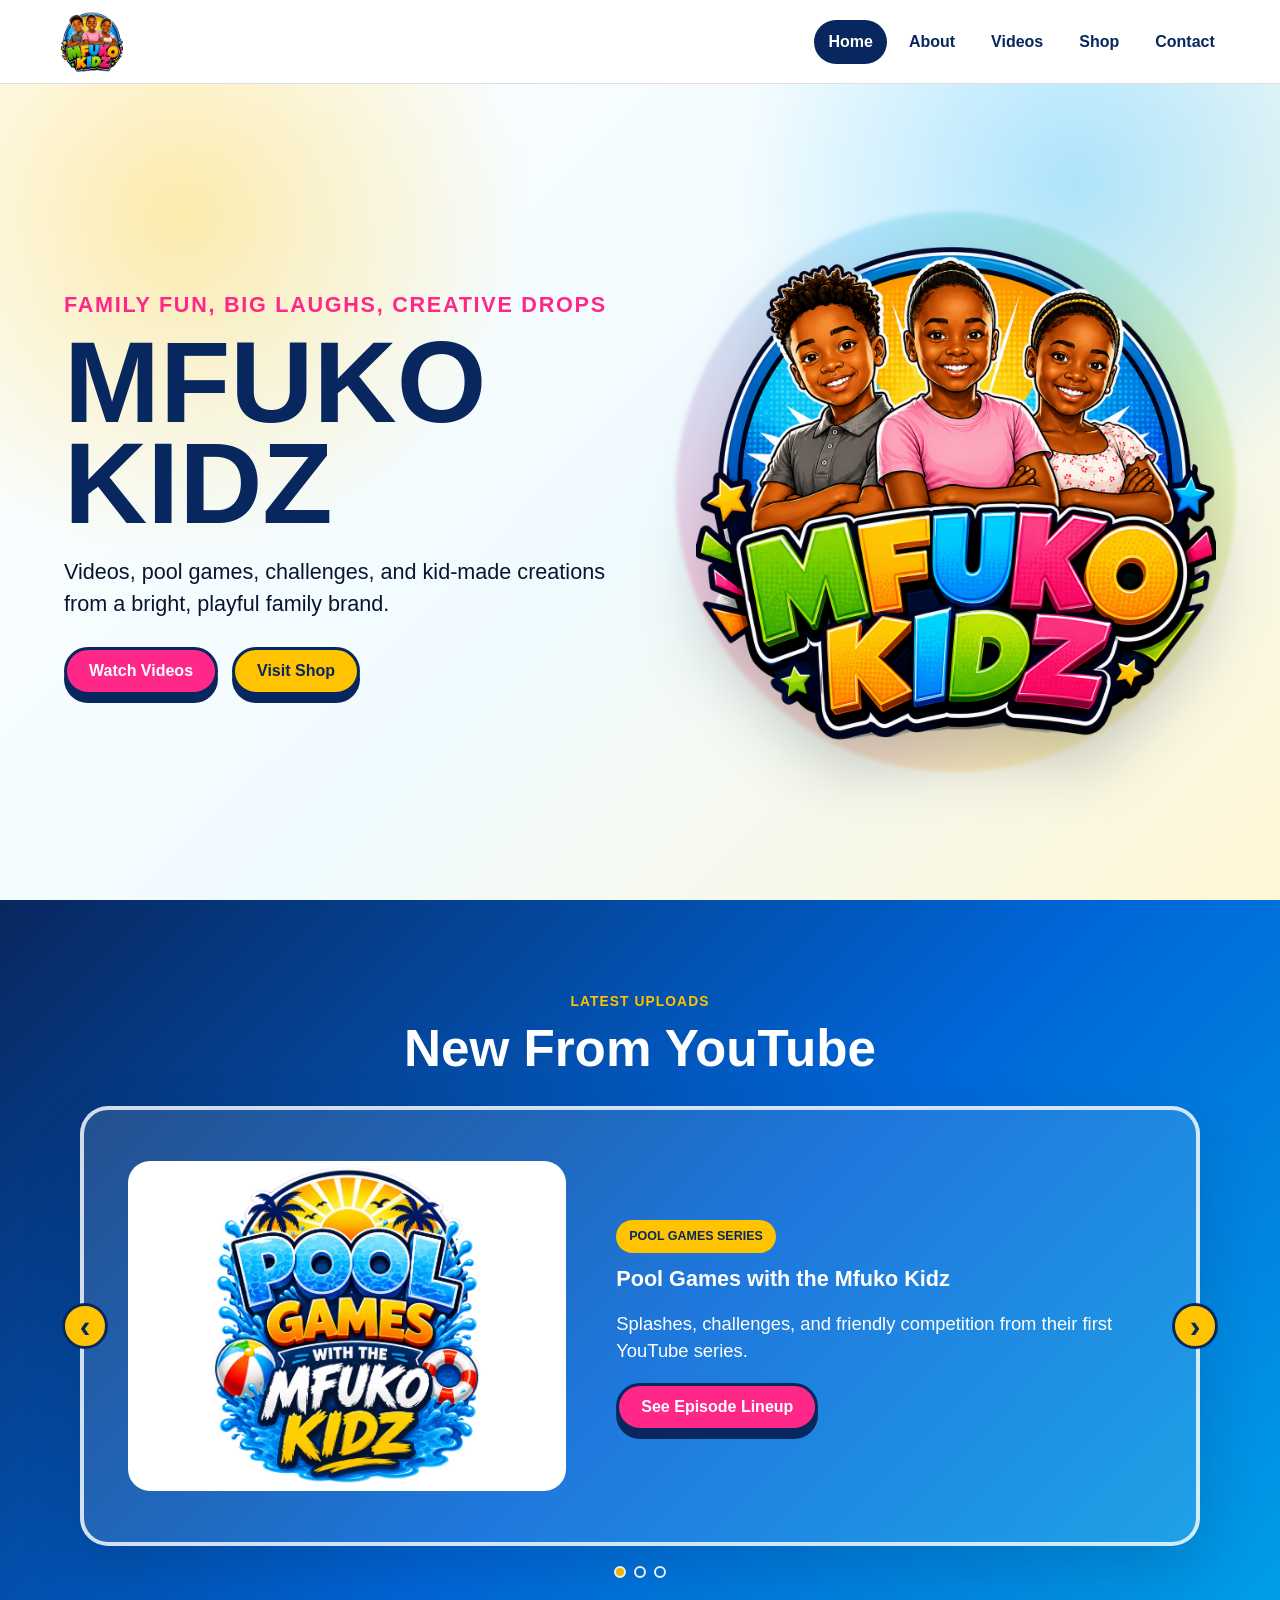
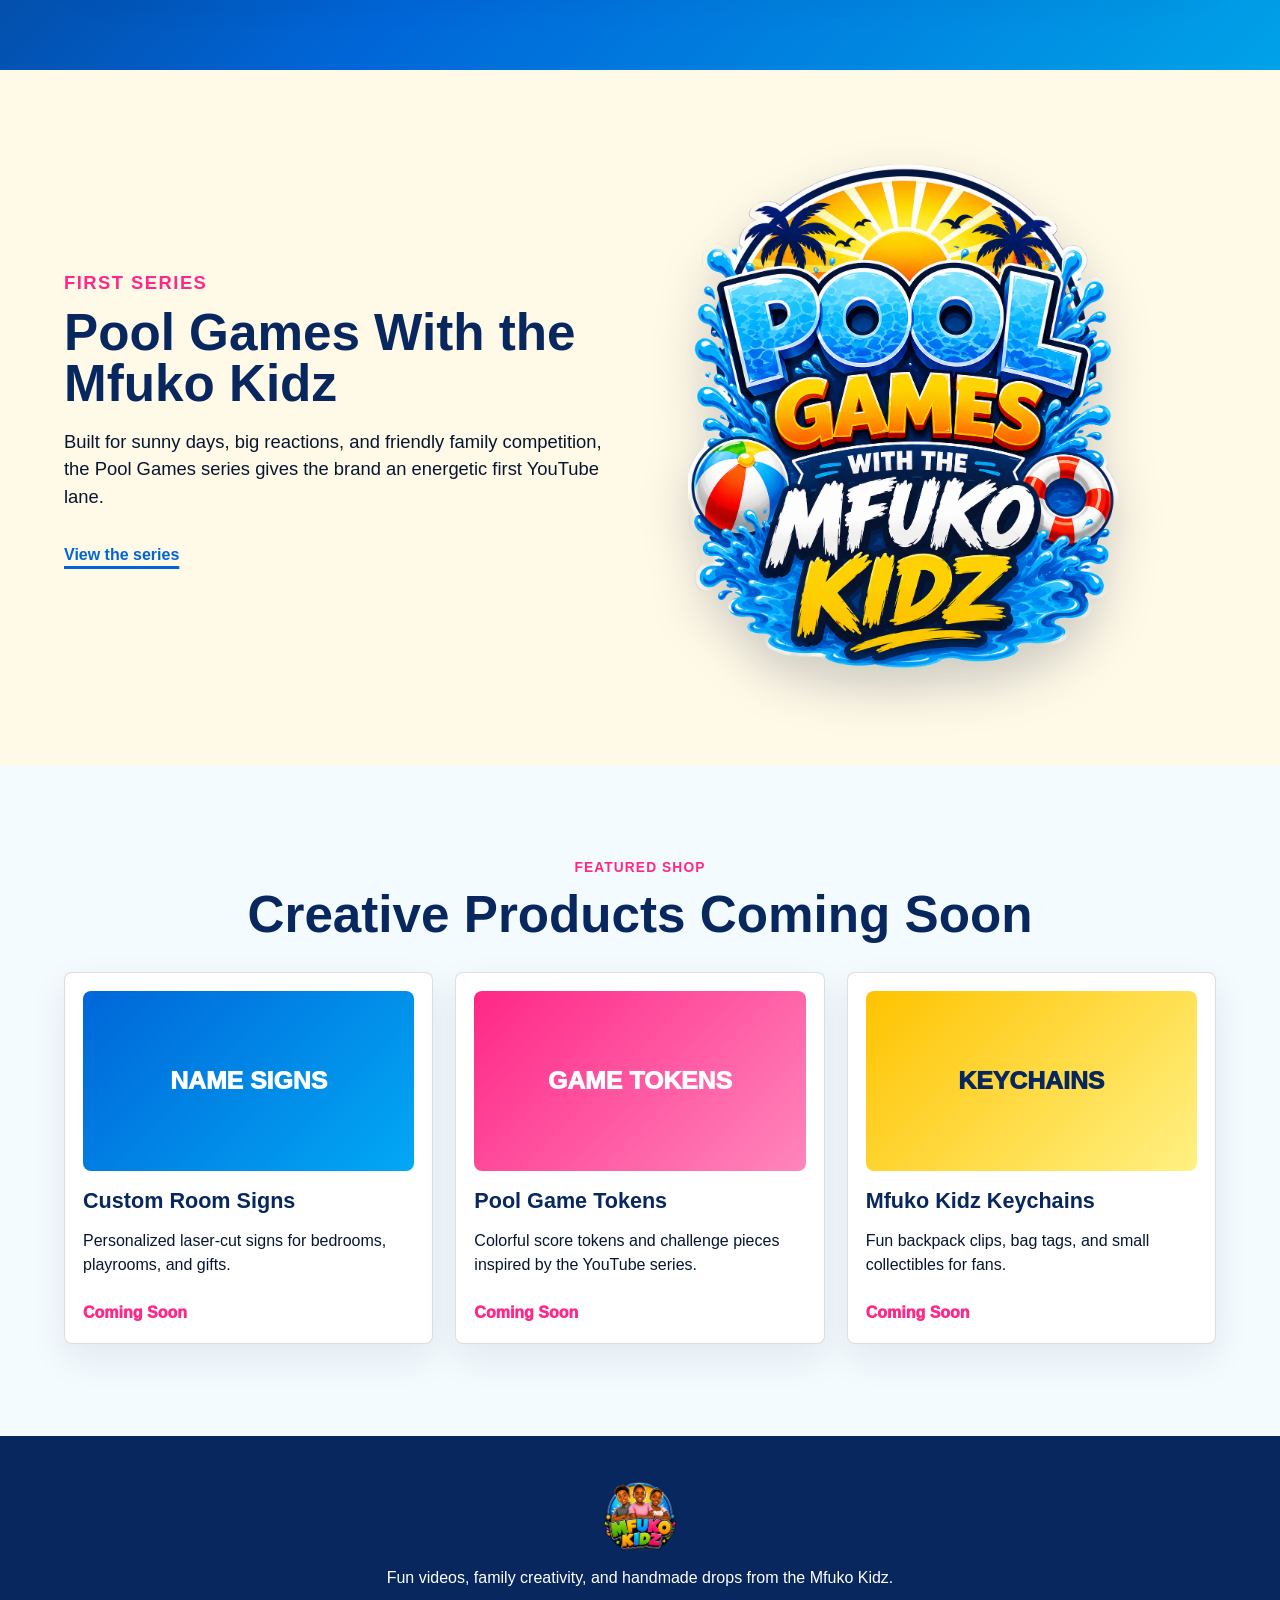
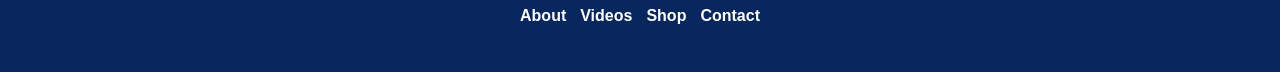
==== index.html @ de1b1039 "Add files via upload" ====
<!doctype html>
<html lang="en">
  <head>
    <meta charset="utf-8">
    <meta name="viewport" content="width=device-width, initial-scale=1">
    <title>Mfuko Kidz | Videos, Games, and Creative Shop</title>
    <meta name="description" content="Mfuko Kidz is a family-friendly kids brand featuring fun videos, pool games, creative projects, and handmade shop items.">
    <link rel="stylesheet" href="styles.css">
  </head>
  <body>
    <header class="site-header">
      <a class="brand" href="index.html" aria-label="Mfuko Kidz home">
        <img src="assets/mfuko-kidz-logo.png" alt="Mfuko Kidz logo">
      </a>
      <button class="menu-toggle" type="button" aria-expanded="false" aria-controls="site-nav">Menu</button>
      <nav class="site-nav" id="site-nav" aria-label="Main navigation">
        <a href="index.html" aria-current="page">Home</a>
        <a href="about.html">About</a>
        <a href="videos.html">Videos</a>
        <a href="shop.html">Shop</a>
        <a href="contact.html">Contact</a>
      </nav>
    </header>

    <main>
      <section class="hero">
        <div class="hero-copy">
          <p class="eyebrow">Family fun, big laughs, creative drops</p>
          <h1>Mfuko Kidz</h1>
          <p>Videos, pool games, challenges, and kid-made creations from a bright, playful family brand.</p>
          <div class="hero-actions">
            <a class="button primary" href="videos.html">Watch Videos</a>
            <a class="button secondary" href="shop.html">Visit Shop</a>
          </div>
        </div>
        <div class="hero-art" aria-label="Mfuko Kidz brand artwork">
          <img src="assets/mfuko-kidz-logo.png" alt="Mfuko Kidz characters and logo">
        </div>
      </section>

      <section class="section-band blue-band">
        <div class="section-heading">
          <p class="eyebrow">Latest uploads</p>
          <h2>New From YouTube</h2>
        </div>
        <div class="video-slider" data-slider>
          <button class="slider-control previous" type="button" data-direction="-1" aria-label="Previous video">‹</button>
          <article class="video-feature" data-slide>
            <div class="video-poster">
              <img src="assets/pool-games-logo.png" alt="Pool Games with the Mfuko Kidz logo">
            </div>
            <div class="video-details">
              <span class="pill">Pool Games Series</span>
              <h3>Pool Games with the Mfuko Kidz</h3>
              <p>Splashes, challenges, and friendly competition from their first YouTube series.</p>
              <a class="button primary" href="videos.html">See Episode Lineup</a>
            </div>
          </article>
          <article class="video-feature is-hidden" data-slide>
            <div class="video-poster gradient-card yellow">
              <span>Challenge Day</span>
            </div>
            <div class="video-details">
              <span class="pill">Coming Soon</span>
              <h3>Backyard Challenge Time</h3>
              <p>Fast games, silly rules, and moments made for family viewing.</p>
              <a class="button primary" href="videos.html">Explore Videos</a>
            </div>
          </article>
          <article class="video-feature is-hidden" data-slide>
            <div class="video-poster gradient-card green">
              <span>Maker Day</span>
            </div>
            <div class="video-details">
              <span class="pill">Shop Preview</span>
              <h3>Creating With the Mfuko Kidz</h3>
              <p>A behind-the-scenes look at custom laser-cut items, gifts, and kid-inspired products.</p>
              <a class="button primary" href="shop.html">Shop Featured Items</a>
            </div>
          </article>
          <button class="slider-control next" type="button" data-direction="1" aria-label="Next video">›</button>
        </div>
        <div class="slider-dots" data-dots aria-label="Video slideshow position"></div>
      </section>

      <section class="split-section">
        <div>
          <p class="eyebrow">First series</p>
          <h2>Pool Games With the Mfuko Kidz</h2>
          <p>Built for sunny days, big reactions, and friendly family competition, the Pool Games series gives the brand an energetic first YouTube lane.</p>
          <a class="text-link" href="videos.html">View the series</a>
        </div>
        <img class="series-logo" src="assets/pool-games-logo.png" alt="Pool Games with the Mfuko Kidz series logo">
      </section>

      <section class="section-band shop-preview">
        <div class="section-heading">
          <p class="eyebrow">Featured shop</p>
          <h2>Creative Products Coming Soon</h2>
        </div>
        <div class="product-grid">
          <article class="product-card">
            <div class="product-image blue">Name Signs</div>
            <h3>Custom Room Signs</h3>
            <p>Personalized laser-cut signs for bedrooms, playrooms, and gifts.</p>
            <span class="price">Coming Soon</span>
          </article>
          <article class="product-card">
            <div class="product-image pink">Game Tokens</div>
            <h3>Pool Game Tokens</h3>
            <p>Colorful score tokens and challenge pieces inspired by the YouTube series.</p>
            <span class="price">Coming Soon</span>
          </article>
          <article class="product-card">
            <div class="product-image yellow">Keychains</div>
            <h3>Mfuko Kidz Keychains</h3>
            <p>Fun backpack clips, bag tags, and small collectibles for fans.</p>
            <span class="price">Coming Soon</span>
          </article>
        </div>
      </section>
    </main>

    <footer class="site-footer">
      <img src="assets/mfuko-kidz-logo.png" alt="Mfuko Kidz logo">
      <p>Fun videos, family creativity, and handmade drops from the Mfuko Kidz.</p>
      <nav aria-label="Footer navigation">
        <a href="about.html">About</a>
        <a href="videos.html">Videos</a>
        <a href="shop.html">Shop</a>
        <a href="contact.html">Contact</a>
      </nav>
    </footer>

    <script src="script.js"></script>
  </body>
</html>
---- styles.css ----
:root {
  --ink: #07162f;
  --navy: #08275f;
  --blue: #02a8f5;
  --deep-blue: #0066d8;
  --green: #78d900;
  --pink: #ff2787;
  --yellow: #ffc300;
  --orange: #ff7b00;
  --white: #ffffff;
  --soft: #f4fbff;
  --line: rgba(7, 22, 47, 0.14);
  --shadow: 0 24px 60px rgba(7, 22, 47, 0.16);
}

* {
  box-sizing: border-box;
}

html {
  scroll-behavior: smooth;
}

body {
  margin: 0;
  color: var(--ink);
  background: var(--white);
  font-family: Arial, Helvetica, sans-serif;
  line-height: 1.5;
}

img {
  display: block;
  max-width: 100%;
}

a {
  color: inherit;
  text-decoration: none;
}

.site-header {
  position: sticky;
  top: 0;
  z-index: 20;
  display: flex;
  align-items: center;
  justify-content: space-between;
  gap: 24px;
  min-height: 84px;
  padding: 10px clamp(18px, 4vw, 54px);
  background: rgba(255, 255, 255, 0.92);
  border-bottom: 1px solid var(--line);
  backdrop-filter: blur(14px);
}

.brand img {
  width: 82px;
  height: 62px;
  object-fit: contain;
}

.site-nav {
  display: flex;
  align-items: center;
  gap: 8px;
}

.site-nav a {
  padding: 10px 14px;
  border-radius: 999px;
  color: var(--navy);
  font-weight: 800;
}

.site-nav a:hover,
.site-nav a[aria-current="page"] {
  color: var(--white);
  background: var(--navy);
}

.menu-toggle {
  display: none;
  border: 0;
  border-radius: 999px;
  padding: 11px 16px;
  color: var(--white);
  background: var(--navy);
  font: inherit;
  font-weight: 800;
}

.hero,
.page-hero,
.contact-section {
  display: grid;
  grid-template-columns: minmax(0, 1fr) minmax(280px, 520px);
  align-items: center;
  gap: clamp(28px, 6vw, 76px);
  min-height: calc(100vh - 84px);
  padding: clamp(38px, 7vw, 86px) clamp(18px, 5vw, 72px);
  overflow: hidden;
}

.hero {
  background:
    radial-gradient(circle at 14% 16%, rgba(255, 195, 0, 0.32), transparent 27%),
    radial-gradient(circle at 84% 12%, rgba(2, 168, 245, 0.28), transparent 26%),
    linear-gradient(135deg, #ffffff 0%, #f0fbff 52%, #fff6d5 100%);
}

.hero h1,
.page-hero h1,
.contact-section h1 {
  margin: 0;
  max-width: 850px;
  color: var(--navy);
  font-size: clamp(3.2rem, 9vw, 8.6rem);
  line-height: 0.88;
  letter-spacing: 0;
  text-transform: uppercase;
}

.page-hero h1,
.contact-section h1 {
  font-size: clamp(2.55rem, 6vw, 5.8rem);
}

.hero p,
.page-hero p,
.contact-section p {
  max-width: 650px;
  font-size: clamp(1.05rem, 2vw, 1.35rem);
}

.hero-art {
  position: relative;
  display: grid;
  place-items: center;
}

.hero-art::before,
.page-hero::before {
  position: absolute;
  content: "";
  width: min(54vw, 560px);
  aspect-ratio: 1;
  border-radius: 50%;
  background: conic-gradient(from 160deg, var(--yellow), var(--pink), var(--blue), var(--green), var(--yellow));
  opacity: 0.2;
  filter: blur(2px);
}

.hero-art img {
  position: relative;
  max-height: min(66vh, 650px);
  filter: drop-shadow(0 28px 32px rgba(7, 22, 47, 0.22));
}

.eyebrow {
  margin: 0 0 10px;
  color: var(--pink);
  font-size: 0.86rem;
  font-weight: 900;
  letter-spacing: 0.08em;
  text-transform: uppercase;
}

.hero-actions,
.series-header {
  display: flex;
  flex-wrap: wrap;
  align-items: center;
  gap: 14px;
  margin-top: 26px;
}

.button {
  display: inline-flex;
  align-items: center;
  justify-content: center;
  min-height: 48px;
  border: 3px solid var(--navy);
  border-radius: 999px;
  padding: 0 22px;
  font-weight: 900;
  box-shadow: 0 8px 0 var(--navy);
  transition: transform 160ms ease, box-shadow 160ms ease;
}

.button:hover {
  transform: translateY(3px);
  box-shadow: 0 5px 0 var(--navy);
}

.button.primary {
  color: var(--white);
  background: var(--pink);
}

.button.secondary {
  color: var(--navy);
  background: var(--yellow);
}

.section-band,
.split-section,
.content-grid,
.shop-layout {
  padding: clamp(52px, 8vw, 92px) clamp(18px, 5vw, 72px);
}

.blue-band {
  color: var(--white);
  background: linear-gradient(135deg, var(--navy), var(--deep-blue) 54%, #00a2e8);
}

.blue-band .eyebrow {
  color: var(--yellow);
}

.section-heading {
  max-width: 790px;
  margin: 0 auto 32px;
  text-align: center;
}

h2 {
  margin: 0 0 12px;
  color: var(--navy);
  font-size: clamp(2rem, 4vw, 4rem);
  line-height: 1;
}

.blue-band h2 {
  color: var(--white);
}

h3 {
  margin: 0 0 10px;
  color: var(--navy);
  font-size: 1.35rem;
  line-height: 1.12;
}

.blue-band h3 {
  color: var(--white);
}

.video-slider {
  position: relative;
  max-width: 1120px;
  margin: 0 auto;
}

.video-feature {
  display: grid;
  grid-template-columns: minmax(260px, 0.9fr) minmax(0, 1.1fr);
  align-items: center;
  gap: clamp(22px, 5vw, 50px);
  min-height: 440px;
  padding: clamp(18px, 4vw, 44px);
  border: 4px solid rgba(255, 255, 255, 0.8);
  border-radius: 28px;
  background: rgba(255, 255, 255, 0.12);
  box-shadow: var(--shadow);
}

.video-feature.is-hidden {
  display: none;
}

.video-poster {
  display: grid;
  place-items: center;
  min-height: 330px;
  border-radius: 22px;
  background: var(--white);
  overflow: hidden;
}

.video-poster img {
  max-height: 320px;
  object-fit: contain;
}

.gradient-card {
  color: var(--navy);
  font-size: clamp(2rem, 5vw, 4.6rem);
  font-weight: 950;
  line-height: 0.9;
  text-align: center;
  text-transform: uppercase;
}

.gradient-card.yellow {
  background: linear-gradient(135deg, var(--yellow), #fff5a8);
}

.gradient-card.green {
  background: linear-gradient(135deg, var(--green), #cfff61);
}

.video-details p {
  max-width: 560px;
  font-size: 1.15rem;
}

.pill {
  display: inline-flex;
  margin-bottom: 14px;
  border-radius: 999px;
  padding: 7px 13px;
  color: var(--navy);
  background: var(--yellow);
  font-size: 0.78rem;
  font-weight: 900;
  text-transform: uppercase;
}

.slider-control {
  position: absolute;
  top: 50%;
  z-index: 2;
  width: 46px;
  height: 46px;
  border: 3px solid var(--navy);
  border-radius: 999px;
  color: var(--navy);
  background: var(--yellow);
  font-size: 2rem;
  font-weight: 900;
  line-height: 1;
  transform: translateY(-50%);
}

.slider-control.previous {
  left: -18px;
}

.slider-control.next {
  right: -18px;
}

.slider-dots {
  display: flex;
  justify-content: center;
  gap: 8px;
  margin-top: 20px;
}

.slider-dots button {
  width: 12px;
  height: 12px;
  border: 2px solid var(--white);
  border-radius: 50%;
  padding: 0;
  background: transparent;
}

.slider-dots button[aria-current="true"] {
  background: var(--yellow);
}

.split-section {
  display: grid;
  grid-template-columns: minmax(0, 0.85fr) minmax(260px, 430px);
  align-items: center;
  gap: clamp(26px, 6vw, 70px);
  background: #fff9e7;
}

.split-section p {
  max-width: 680px;
  font-size: 1.15rem;
}

.series-logo {
  max-height: 520px;
  object-fit: contain;
  filter: drop-shadow(0 22px 24px rgba(7, 22, 47, 0.2));
}

.text-link {
  display: inline-flex;
  margin-top: 14px;
  color: var(--deep-blue);
  font-weight: 900;
  text-decoration: underline;
  text-decoration-thickness: 3px;
  text-underline-offset: 6px;
}

.shop-preview {
  background: var(--soft);
}

.product-grid,
.video-grid,
.content-grid {
  display: grid;
  grid-template-columns: repeat(3, minmax(0, 1fr));
  gap: 22px;
}

.product-grid.full,
.video-grid {
  grid-template-columns: repeat(4, minmax(0, 1fr));
}

.product-card,
.video-card,
.content-grid article,
.shop-note,
.contact-card,
.contact-form {
  border: 1px solid var(--line);
  border-radius: 8px;
  background: var(--white);
  box-shadow: 0 14px 36px rgba(7, 22, 47, 0.08);
}

.product-card,
.video-card,
.content-grid article,
.shop-note {
  padding: 18px;
}

.product-image,
.video-thumb {
  display: grid;
  place-items: center;
  min-height: 180px;
  margin-bottom: 18px;
  border-radius: 8px;
  color: var(--white);
  font-size: 1.55rem;
  font-weight: 950;
  text-align: center;
  text-transform: uppercase;
}

.product-image.blue,
.video-thumb.blue {
  background: linear-gradient(135deg, var(--deep-blue), var(--blue));
}

.product-image.pink {
  background: linear-gradient(135deg, var(--pink), #ff86bc);
}

.product-image.yellow,
.video-thumb.yellow {
  color: var(--navy);
  background: linear-gradient(135deg, var(--yellow), #fff184);
}

.product-image.green,
.video-thumb.green {
  color: var(--navy);
  background: linear-gradient(135deg, var(--green), #caff47);
}

.product-image.orange {
  background: linear-gradient(135deg, var(--orange), var(--yellow));
}

.product-image.navy {
  background: linear-gradient(135deg, var(--navy), var(--deep-blue));
}

.price {
  display: inline-flex;
  margin-top: 8px;
  color: var(--pink);
  font-weight: 950;
}

.page-hero {
  position: relative;
  min-height: 560px;
  background: linear-gradient(135deg, #ffffff, var(--soft));
}

.page-hero.compact,
.page-hero.video-page {
  min-height: 520px;
}

.page-hero > * {
  position: relative;
}

.page-hero img {
  max-height: 440px;
  object-fit: contain;
  filter: drop-shadow(0 22px 28px rgba(7, 22, 47, 0.18));
}

.content-grid {
  background: var(--soft);
}

.shop-layout {
  display: grid;
  grid-template-columns: 280px minmax(0, 1fr);
  gap: 24px;
  background: var(--soft);
}

.shop-note {
  position: sticky;
  top: 112px;
  align-self: start;
}

.series-header {
  justify-content: space-between;
  margin-top: 0;
  margin-bottom: 26px;
}

.video-thumb.with-image {
  background: #eefaff;
  overflow: hidden;
}

.video-thumb.with-image img {
  width: 100%;
  max-height: 190px;
  object-fit: contain;
}

.contact-section {
  align-items: start;
  background: linear-gradient(135deg, #ffffff, #fff8dd 50%, #e9fbff);
}

.contact-card {
  max-width: 520px;
  margin-top: 28px;
  padding: 20px;
}

.contact-form {
  width: min(100%, 560px);
  padding: clamp(18px, 4vw, 32px);
}

.contact-form label {
  display: grid;
  gap: 7px;
  margin-bottom: 18px;
  color: var(--navy);
  font-weight: 900;
}

.contact-form input,
.contact-form select,
.contact-form textarea {
  width: 100%;
  border: 2px solid rgba(8, 39, 95, 0.2);
  border-radius: 8px;
  padding: 13px 14px;
  color: var(--ink);
  background: var(--white);
  font: inherit;
}

.contact-form textarea {
  resize: vertical;
}

.site-footer {
  display: grid;
  justify-items: center;
  gap: 14px;
  padding: 44px 18px;
  color: var(--white);
  text-align: center;
  background: var(--navy);
}

.site-footer img {
  width: 92px;
  height: 72px;
  object-fit: contain;
}

.site-footer p {
  margin: 0;
  max-width: 520px;
}

.site-footer nav {
  display: flex;
  flex-wrap: wrap;
  justify-content: center;
  gap: 14px;
  font-weight: 900;
}

@media (max-width: 960px) {
  .hero,
  .page-hero,
  .contact-section,
  .split-section,
  .shop-layout {
    grid-template-columns: 1fr;
  }

  .hero {
    min-height: auto;
  }

  .hero-copy {
    order: 2;
  }

  .hero-art {
    order: 1;
  }

  .hero-art img {
    max-height: 420px;
  }

  .video-feature {
    grid-template-columns: 1fr;
  }

  .product-grid,
  .product-grid.full,
  .video-grid,
  .content-grid {
    grid-template-columns: repeat(2, minmax(0, 1fr));
  }

  .shop-note {
    position: static;
  }
}

@media (max-width: 720px) {
  .site-header {
    min-height: 76px;
  }

  .menu-toggle {
    display: inline-flex;
  }

  .site-nav {
    position: absolute;
    top: 76px;
    right: 18px;
    left: 18px;
    display: none;
    flex-direction: column;
    align-items: stretch;
    padding: 14px;
    border: 1px solid var(--line);
    border-radius: 8px;
    background: var(--white);
    box-shadow: var(--shadow);
  }

  .site-nav.is-open {
    display: flex;
  }

  .site-nav a {
    border-radius: 8px;
  }

  .brand img {
    width: 70px;
    height: 54px;
  }

  .hero,
  .page-hero,
  .contact-section {
    min-height: auto;
    padding-top: 32px;
  }

  .hero h1,
  .page-hero h1,
  .contact-section h1 {
    font-size: clamp(2.6rem, 18vw, 4.6rem);
  }

  .video-feature {
    min-height: 0;
    border-radius: 18px;
  }

  .video-poster {
    min-height: 250px;
  }

  .slider-control {
    top: auto;
    bottom: -68px;
    transform: none;
  }

  .slider-control.previous {
    left: calc(50% - 58px);
  }

  .slider-control.next {
    right: calc(50% - 58px);
  }

  .slider-dots {
    margin-top: 82px;
  }

  .product-grid,
  .product-grid.full,
  .video-grid,
  .content-grid {
    grid-template-columns: 1fr;
  }
}
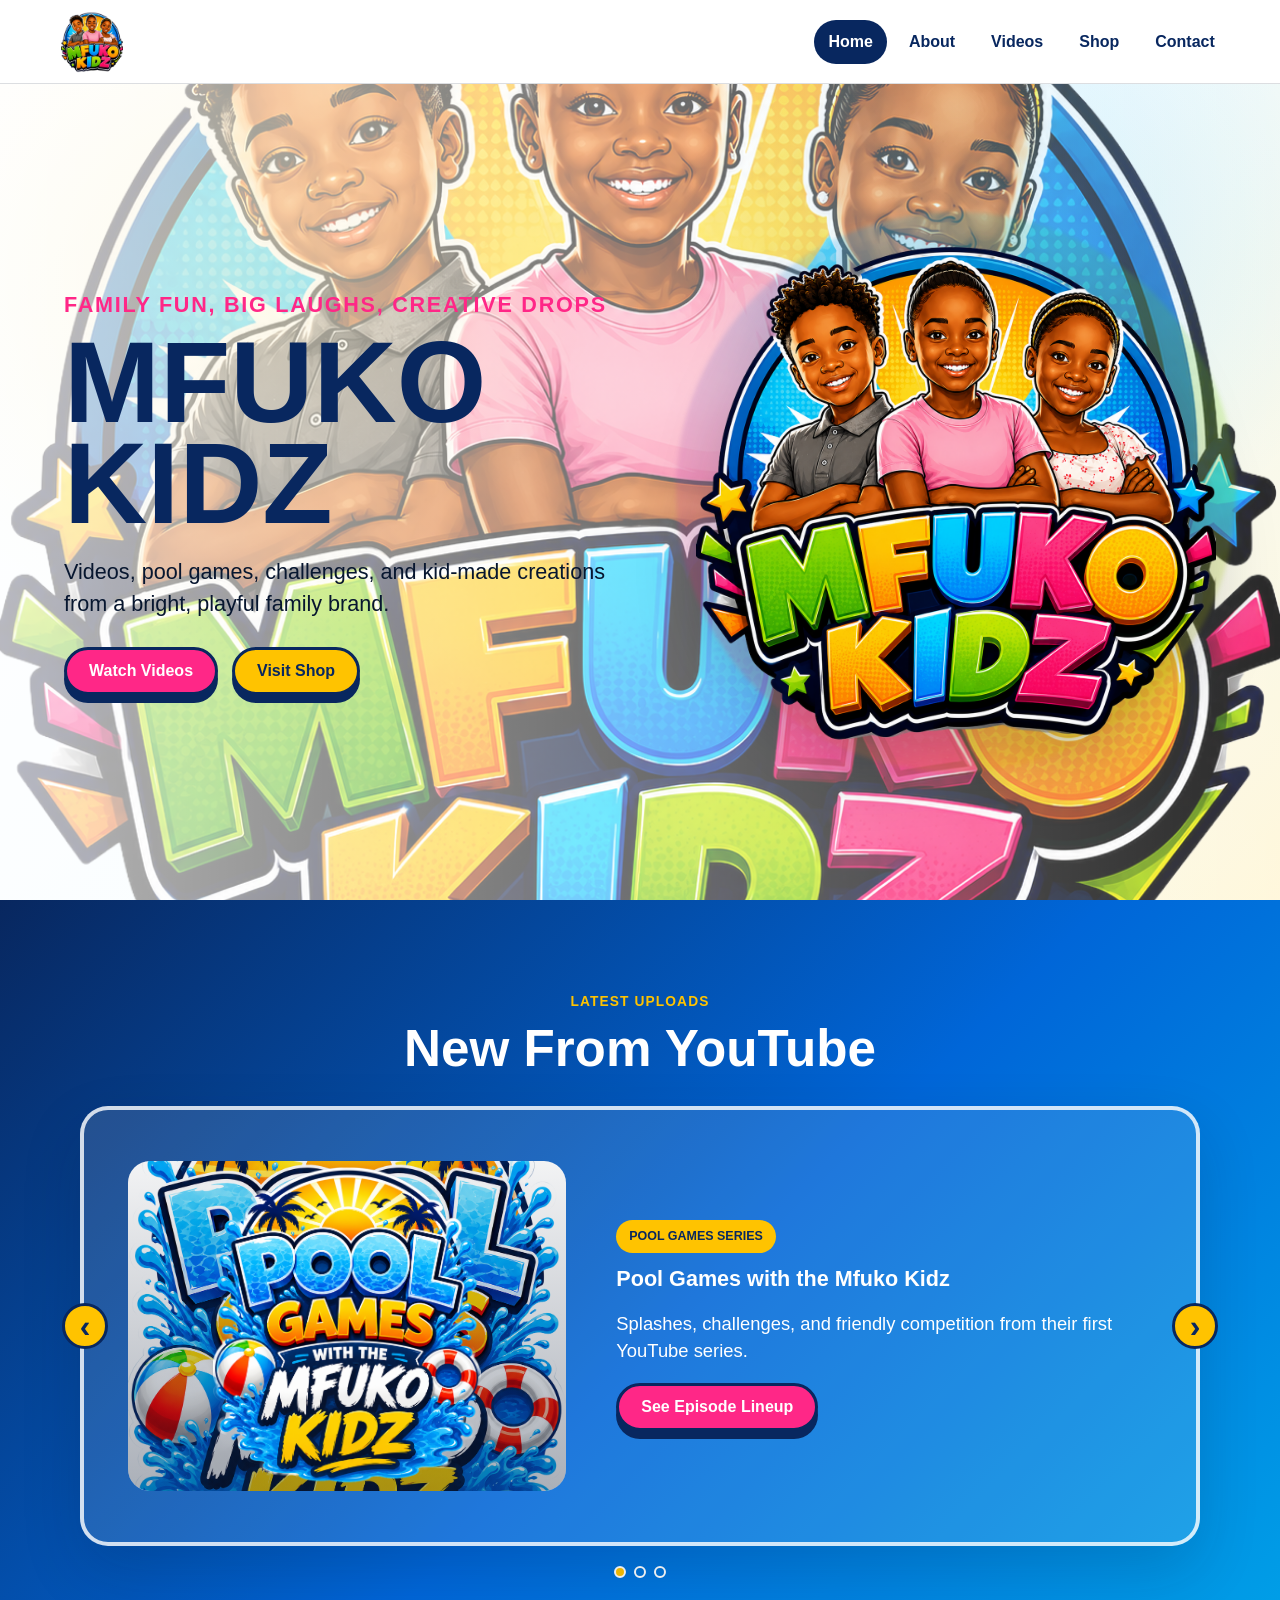
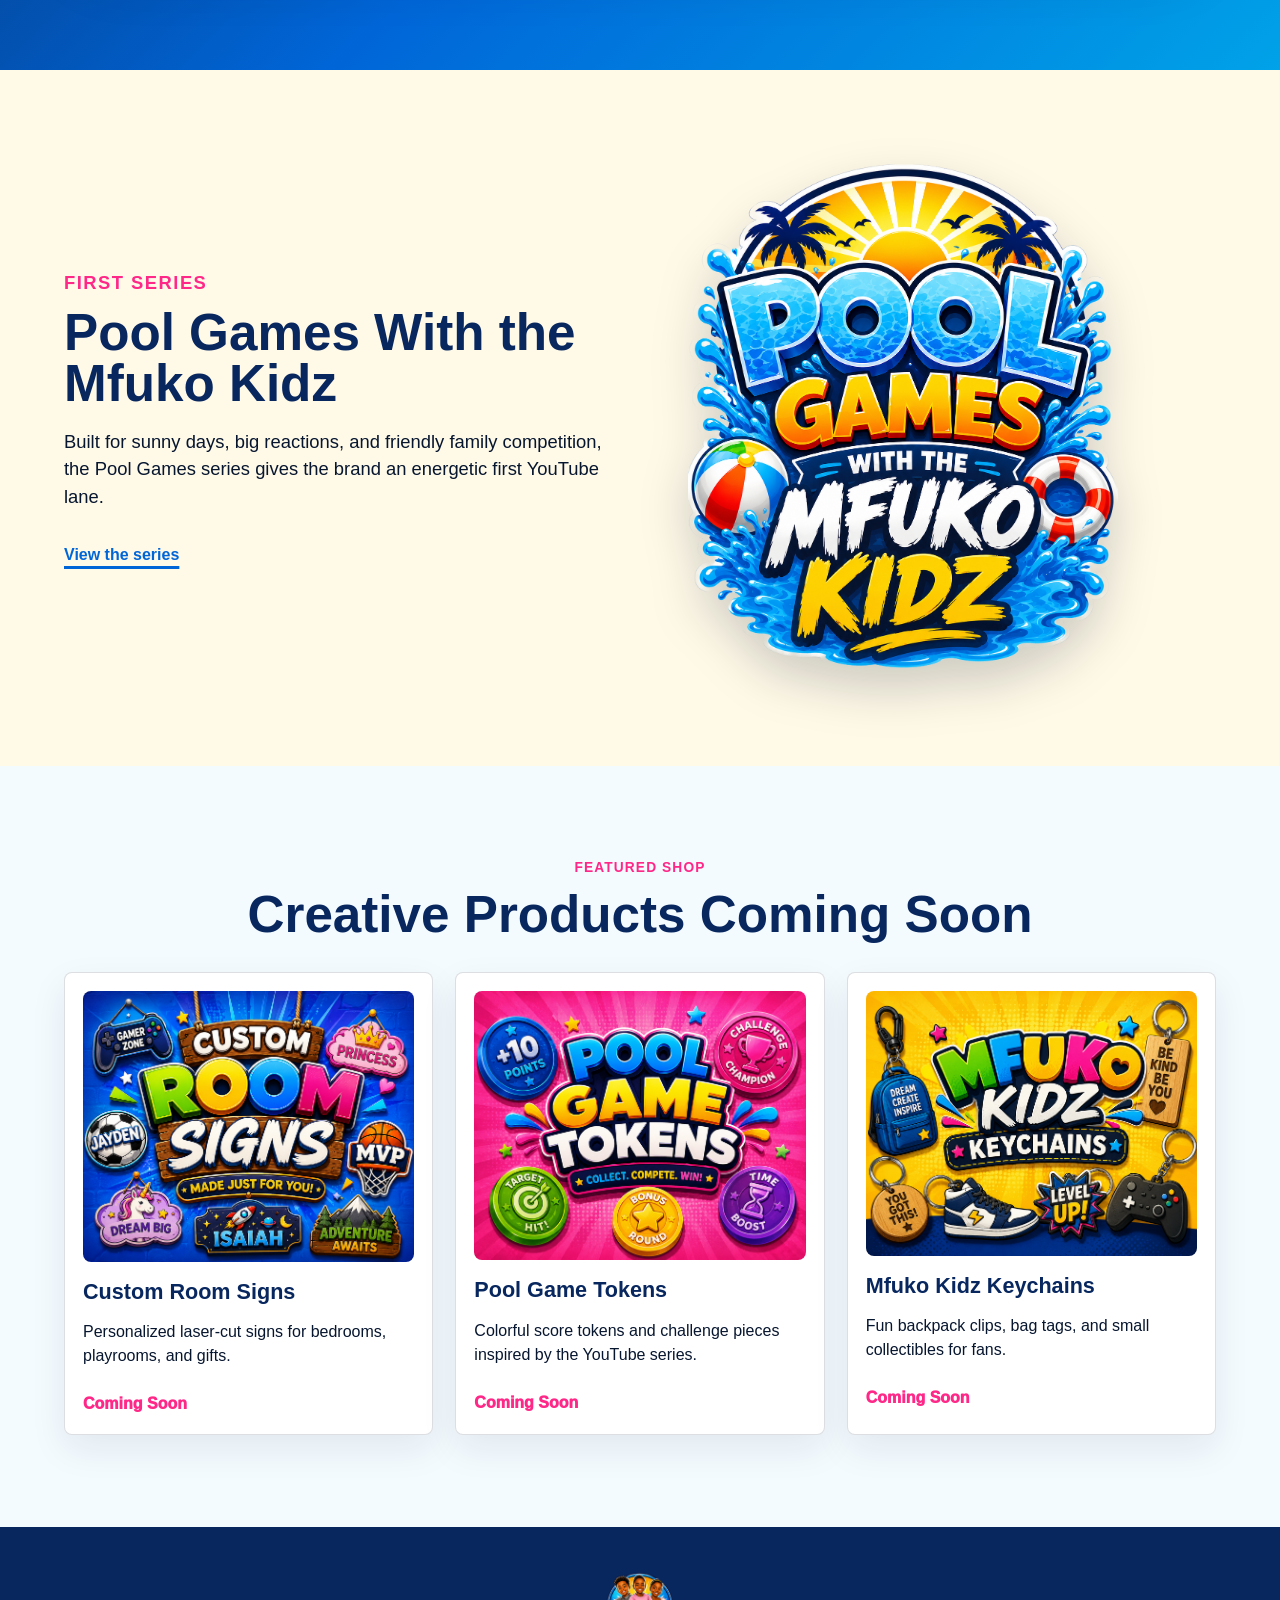
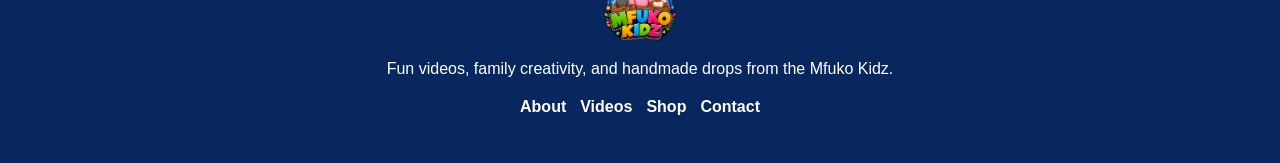
==== commit 4ef02be9: "Add files via upload" ====
--- a/index.html
+++ b/index.html
@@ -24,6 +24,20 @@
 
     <main>
       <section class="hero">
+        <div class="hero-video-bg" aria-hidden="true">
+          <!-- Change this src when you want a different main header video. -->
+          <video autoplay muted loop playsinline poster="assets/mfuko-kidz-logo.png">
+            <source src="assets/videos/pool-games-preview.mp4" type="video/mp4">
+          </video>
+          <!-- To use YouTube instead, replace VIDEO_ID and remove these comment marks.
+          <iframe
+            src="https://www.youtube.com/embed/VIDEO_ID?autoplay=1&mute=1&loop=1&playlist=VIDEO_ID&controls=0&playsinline=1"
+            title="Mfuko Kidz header video"
+            allow="autoplay; encrypted-media; picture-in-picture"
+            allowfullscreen>
+          </iframe>
+          -->
+        </div>
         <div class="hero-copy">
           <p class="eyebrow">Family fun, big laughs, creative drops</p>
           <h1>Mfuko Kidz</h1>
@@ -46,19 +60,31 @@
         <div class="video-slider" data-slider>
           <button class="slider-control previous" type="button" data-direction="-1" aria-label="Previous video">‹</button>
           <article class="video-feature" data-slide>
-            <div class="video-poster">
+            <div class="video-poster media-poster">
+              <!-- To use a local video background, replace the src with a file in assets/videos/. -->
+              <video class="slide-video" autoplay muted loop playsinline poster="assets/pool-games-logo.png">
+                <source src="assets/videos/pool-games-preview.mp4" type="video/mp4">
+              </video>
               <img src="assets/pool-games-logo.png" alt="Pool Games with the Mfuko Kidz logo">
             </div>
             <div class="video-details">
               <span class="pill">Pool Games Series</span>
               <h3>Pool Games with the Mfuko Kidz</h3>
               <p>Splashes, challenges, and friendly competition from their first YouTube series.</p>
-              <a class="button primary" href="videos.html">See Episode Lineup</a>
+              <a class="button primary" href="videos.html#pool-games">See Episode Lineup</a>
             </div>
           </article>
           <article class="video-feature is-hidden" data-slide>
-            <div class="video-poster gradient-card yellow">
-              <span>Challenge Day</span>
+            <div class="video-poster media-poster youtube-poster white-poster">
+              <!-- Paste a YouTube embed here when the upload is ready.
+              <iframe
+                src="https://www.youtube.com/embed/VIDEO_ID?autoplay=1&mute=1&loop=1&playlist=VIDEO_ID&controls=0&playsinline=1"
+                title="Mfuko Kidz YouTube video preview"
+                allow="autoplay; encrypted-media; picture-in-picture"
+                allowfullscreen>
+              </iframe>
+              -->
+              <img src="assets/backyard-challenge.png" alt="Backyard Challenge Time logo">
             </div>
             <div class="video-details">
               <span class="pill">Coming Soon</span>
@@ -68,8 +94,11 @@
             </div>
           </article>
           <article class="video-feature is-hidden" data-slide>
-            <div class="video-poster gradient-card green">
-              <span>Maker Day</span>
+            <div class="video-poster media-poster white-poster">
+              <video class="slide-video" autoplay muted loop playsinline>
+                <source src="assets/videos/maker-day-preview.mp4" type="video/mp4">
+              </video>
+              <img src="assets/creating-with-mfuko-kidz.png" alt="Creating with the Mfuko Kidz logo">
             </div>
             <div class="video-details">
               <span class="pill">Shop Preview</span>
@@ -100,19 +129,25 @@
         </div>
         <div class="product-grid">
           <article class="product-card">
-            <div class="product-image blue">Name Signs</div>
+            <div class="product-image product-photo">
+              <img src="assets/custom-room-signs.png" alt="Custom room signs product graphic">
+            </div>
             <h3>Custom Room Signs</h3>
             <p>Personalized laser-cut signs for bedrooms, playrooms, and gifts.</p>
             <span class="price">Coming Soon</span>
           </article>
           <article class="product-card">
-            <div class="product-image pink">Game Tokens</div>
+            <div class="product-image product-photo">
+              <img src="assets/pool-game-tokens.png" alt="Pool game tokens product graphic">
+            </div>
             <h3>Pool Game Tokens</h3>
             <p>Colorful score tokens and challenge pieces inspired by the YouTube series.</p>
             <span class="price">Coming Soon</span>
           </article>
           <article class="product-card">
-            <div class="product-image yellow">Keychains</div>
+            <div class="product-image product-photo">
+              <img src="assets/mfuko-kidz-keychains.png" alt="Mfuko Kidz keychains product graphic">
+            </div>
             <h3>Mfuko Kidz Keychains</h3>
             <p>Fun backpack clips, bag tags, and small collectibles for fans.</p>
             <span class="price">Coming Soon</span>
--- a/styles.css
+++ b/styles.css
@@ -103,10 +103,44 @@
 }
 
 .hero {
+  position: relative;
   background:
     radial-gradient(circle at 14% 16%, rgba(255, 195, 0, 0.32), transparent 27%),
     radial-gradient(circle at 84% 12%, rgba(2, 168, 245, 0.28), transparent 26%),
     linear-gradient(135deg, #ffffff 0%, #f0fbff 52%, #fff6d5 100%);
+}
+
+.hero::after {
+  position: absolute;
+  inset: 0;
+  z-index: 0;
+  content: "";
+  background:
+    linear-gradient(90deg, rgba(255, 255, 255, 0.72) 0%, rgba(255, 255, 255, 0.46) 45%, rgba(255, 255, 255, 0.16) 100%),
+    radial-gradient(circle at 18% 24%, rgba(255, 195, 0, 0.2), transparent 30%),
+    radial-gradient(circle at 80% 18%, rgba(2, 168, 245, 0.16), transparent 28%);
+  pointer-events: none;
+}
+
+.hero-video-bg {
+  position: absolute;
+  inset: 0;
+  z-index: 0;
+  background: linear-gradient(135deg, #ffffff, #f0fbff 52%, #fff6d5);
+  overflow: hidden;
+}
+
+.hero-video-bg video,
+.hero-video-bg iframe {
+  width: 100%;
+  height: 100%;
+  border: 0;
+  object-fit: cover;
+}
+
+.hero > :not(.hero-video-bg) {
+  position: relative;
+  z-index: 1;
 }
 
 .hero h1,
@@ -271,6 +305,7 @@
 }
 
 .video-poster {
+  position: relative;
   display: grid;
   place-items: center;
   min-height: 330px;
@@ -280,8 +315,52 @@
 }
 
 .video-poster img {
+  position: relative;
+  z-index: 2;
   max-height: 320px;
   object-fit: contain;
+}
+
+.media-poster::after {
+  position: absolute;
+  inset: 0;
+  z-index: 1;
+  content: "";
+  background: linear-gradient(180deg, rgba(7, 22, 47, 0.05), rgba(7, 22, 47, 0.34));
+  pointer-events: none;
+}
+
+.white-poster {
+  background: var(--white);
+}
+
+.white-poster::after,
+.white-poster .slide-video,
+.white-poster iframe {
+  display: none;
+}
+
+.slide-video,
+.youtube-poster iframe {
+  position: absolute;
+  inset: 0;
+  width: 100%;
+  height: 100%;
+  border: 0;
+  object-fit: cover;
+}
+
+.youtube-poster iframe {
+  z-index: 2;
+}
+
+.video-fallback {
+  position: absolute;
+  inset: 0;
+  z-index: 0;
+  width: 100%;
+  min-height: 100%;
+  border-radius: 0;
 }
 
 .gradient-card {
@@ -429,6 +508,7 @@
 
 .product-image,
 .video-thumb {
+  position: relative;
   display: grid;
   place-items: center;
   min-height: 180px;
@@ -441,6 +521,47 @@
   text-transform: uppercase;
 }
 
+.product-photo {
+  min-height: 210px;
+  padding: 0;
+  background: var(--white);
+  overflow: hidden;
+}
+
+.product-photo img {
+  width: 100%;
+  height: 100%;
+  min-height: 210px;
+  object-fit: cover;
+}
+
+.video-link {
+  display: block;
+}
+
+.video-link:hover .video-thumb {
+  transform: translateY(-3px);
+}
+
+.play-badge {
+  position: absolute;
+  right: 12px;
+  bottom: 12px;
+  display: inline-flex;
+  align-items: center;
+  justify-content: center;
+  min-width: 58px;
+  min-height: 34px;
+  border: 2px solid var(--navy);
+  border-radius: 999px;
+  padding: 0 12px;
+  color: var(--navy);
+  background: var(--yellow);
+  font-size: 0.78rem;
+  font-weight: 950;
+  box-shadow: 0 4px 0 var(--navy);
+}
+
 .product-image.blue,
 .video-thumb.blue {
   background: linear-gradient(135deg, var(--deep-blue), var(--blue));
@@ -530,6 +651,19 @@
   width: 100%;
   max-height: 190px;
   object-fit: contain;
+}
+
+.video-thumb.with-embed {
+  padding: 0;
+  background: var(--navy);
+  overflow: hidden;
+}
+
+.video-thumb.with-embed iframe {
+  width: 100%;
+  height: 100%;
+  min-height: 220px;
+  border: 0;
 }
 
 .contact-section {
